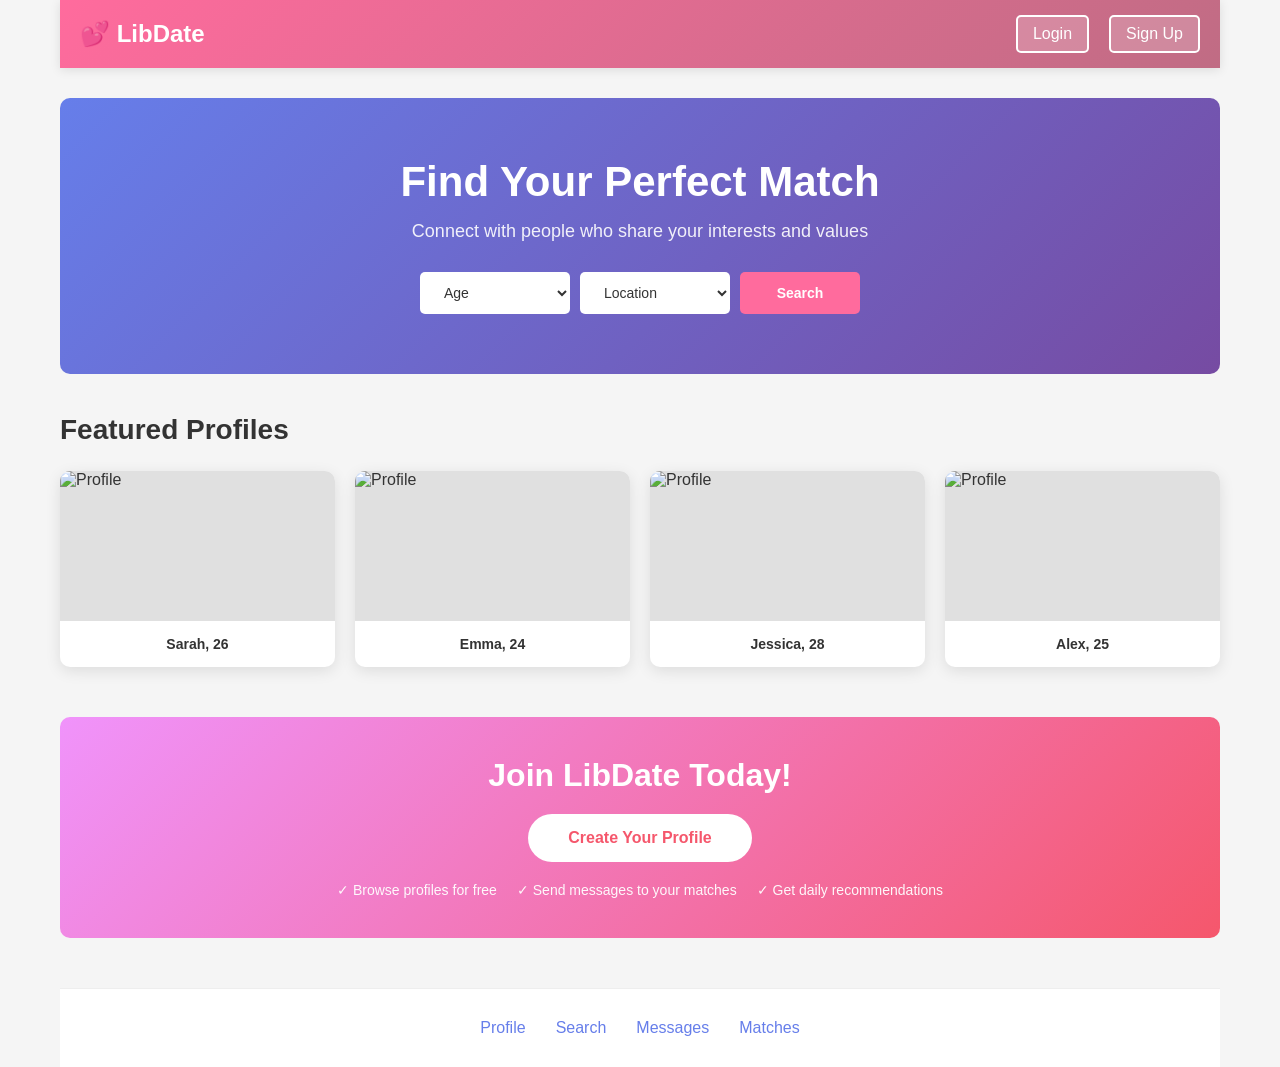
==== index.html @ b14d346c "hi" ====
<!DOCTYPE html>
<html lang="en">
<head>
    <meta charset="UTF-8">
    <meta name="viewport" content="width=device-width, initial-scale=1.0">
    <title>LibDate - Find Your Match</title>
    <link rel="stylesheet" href="styles/style.css">
</head>
<body>
    <div class="container">
        <!-- Navigation -->
        <nav class="navbar">
            <div class="navbar-left">
                <h1 class="logo">💕 LibDate</h1>
            </div>
            <div class="navbar-right">
                <a href="#" class="nav-link login-btn">Login</a>
                <a href="#" class="nav-link signup-btn">Sign Up</a>
            </div>
        </nav>

        <!-- Hero Section -->
        <section class="hero">
            <div class="hero-content">
                <h2>Find Your Perfect Match</h2>
                <p>Connect with people who share your interests and values</p>
                <div class="search-filters">
                    <select class="filter-dropdown" id="ageFilter">
                        <option value="">Age</option>
                        <option value="18-25">18-25</option>
                        <option value="25-35">25-35</option>
                        <option value="35-50">35-50</option>
                        <option value="50+">50+</option>
                    </select>
                    <select class="filter-dropdown" id="locationFilter">
                        <option value="">Location</option>
                        <option value="new-york">New York</option>
                        <option value="los-angeles">Los Angeles</option>
                        <option value="chicago">Chicago</option>
                        <option value="houston">Houston</option>
                        <option value="other">Other</option>
                    </select>
                    <button class="search-btn">Search</button>
                </div>
            </div>
        </section>

        <!-- Featured Profiles Section -->
        <section class="featured-section">
            <h3>Featured Profiles</h3>
            <div class="profiles-grid">
                <div class="profile-card">
                    <div class="profile-image">
                        <img src="https://via.placeholder.com/150" alt="Profile">
                    </div>
                    <p class="profile-name">Sarah, 26</p>
                </div>
                <div class="profile-card">
                    <div class="profile-image">
                        <img src="https://via.placeholder.com/150" alt="Profile">
                    </div>
                    <p class="profile-name">Emma, 24</p>
                </div>
                <div class="profile-card">
                    <div class="profile-image">
                        <img src="https://via.placeholder.com/150" alt="Profile">
                    </div>
                    <p class="profile-name">Jessica, 28</p>
                </div>
                <div class="profile-card">
                    <div class="profile-image">
                        <img src="https://via.placeholder.com/150" alt="Profile">
                    </div>
                    <p class="profile-name">Alex, 25</p>
                </div>
            </div>
        </section>

        <!-- Sign Up CTA Section -->
        <section class="signup-cta">
            <h3>Join LibDate Today!</h3>
            <button class="cta-btn">Create Your Profile</button>
            <div class="benefits">
                <p>✓ Browse profiles for free</p>
                <p>✓ Send messages to your matches</p>
                <p>✓ Get daily recommendations</p>
            </div>
        </section>

        <!-- Navigation Links -->
        <footer class="footer-nav">
            <a href="profile.html">Profile</a>
            <a href="search.html">Search</a>
            <a href="messaging.html">Messages</a>
            <a href="matches.html">Matches</a>
        </footer>
    </div>

    <script src="scripts/app.js"></script>
</body>
</html>
---- styles/style.css ----
/* ===========================
   General Styles
   =========================== */

* {
    margin: 0;
    padding: 0;
    box-sizing: border-box;
}

body {
    font-family: 'Segoe UI', Tahoma, Geneva, Verdana, sans-serif;
    background-color: #f5f5f5;
    color: #333;
}

.container {
    max-width: 1200px;
    margin: 0 auto;
    padding: 0 20px;
}

/* ===========================
   Navigation Bar
   =========================== */

.navbar {
    background: linear-gradient(135deg, #ff6b9d 0%, #c06c84 100%);
    padding: 15px 20px;
    display: flex;
    justify-content: space-between;
    align-items: center;
    box-shadow: 0 2px 10px rgba(0, 0, 0, 0.1);
    position: sticky;
    top: 0;
    z-index: 100;
    color: white;
}

.navbar-left {
    display: flex;
    align-items: center;
    gap: 30px;
}

.navbar-right {
    display: flex;
    gap: 20px;
}

.logo {
    font-size: 24px;
    font-weight: bold;
    color: white;
}

.nav-link {
    color: white;
    text-decoration: none;
    padding: 8px 15px;
    border-radius: 5px;
    transition: all 0.3s ease;
}

.nav-link:hover {
    background-color: rgba(255, 255, 255, 0.2);
}

.login-btn, .signup-btn {
    background-color: rgba(255, 255, 255, 0.2);
    border: 2px solid white;
}

/* ===========================
   Hero Section (Home Page)
   =========================== */

.hero {
    background: linear-gradient(135deg, #667eea 0%, #764ba2 100%);
    color: white;
    padding: 60px 20px;
    text-align: center;
    border-radius: 10px;
    margin-top: 30px;
    margin-bottom: 40px;
}

.hero-content h2 {
    font-size: 42px;
    margin-bottom: 15px;
}

.hero-content p {
    font-size: 18px;
    margin-bottom: 30px;
    opacity: 0.9;
}

.search-filters {
    display: flex;
    gap: 10px;
    justify-content: center;
    flex-wrap: wrap;
}

.filter-dropdown, .search-btn {
    padding: 12px 20px;
    border: none;
    border-radius: 5px;
    font-size: 14px;
    cursor: pointer;
    transition: all 0.3s ease;
}

.filter-dropdown {
    background-color: white;
    color: #333;
    min-width: 150px;
}

.filter-dropdown:hover {
    box-shadow: 0 3px 8px rgba(0, 0, 0, 0.2);
}

.search-btn {
    background-color: #ff6b9d;
    color: white;
    font-weight: bold;
    min-width: 120px;
}

.search-btn:hover {
    background-color: #ff5a8d;
    transform: translateY(-2px);
}

/* ===========================
   Featured Profiles Section
   =========================== */

.featured-section {
    margin-bottom: 50px;
}

.featured-section h3 {
    font-size: 28px;
    margin-bottom: 25px;
    color: #333;
}

.profiles-grid {
    display: grid;
    grid-template-columns: repeat(auto-fit, minmax(150px, 1fr));
    gap: 20px;
}

.profile-card {
    background: white;
    border-radius: 10px;
    overflow: hidden;
    box-shadow: 0 4px 15px rgba(0, 0, 0, 0.1);
    transition: all 0.3s ease;
    cursor: pointer;
}

.profile-card:hover {
    transform: translateY(-5px);
    box-shadow: 0 8px 25px rgba(0, 0, 0, 0.15);
}

.profile-image {
    width: 100%;
    height: 150px;
    background-color: #e0e0e0;
    display: flex;
    align-items: center;
    justify-content: center;
    overflow: hidden;
}

.profile-image img {
    width: 100%;
    height: 100%;
    object-fit: cover;
}

.profile-name {
    padding: 15px;
    font-weight: bold;
    text-align: center;
    font-size: 14px;
}

/* ===========================
   Sign Up CTA Section
   =========================== */

.signup-cta {
    background: linear-gradient(135deg, #f093fb 0%, #f5576c 100%);
    color: white;
    padding: 40px;
    border-radius: 10px;
    text-align: center;
    margin-bottom: 40px;
}

.signup-cta h3 {
    font-size: 32px;
    margin-bottom: 20px;
}

.cta-btn {
    background-color: white;
    color: #f5576c;
    padding: 15px 40px;
    border: none;
    border-radius: 25px;
    font-size: 16px;
    font-weight: bold;
    cursor: pointer;
    margin-bottom: 20px;
    transition: all 0.3s ease;
}

.cta-btn:hover {
    transform: scale(1.05);
    box-shadow: 0 5px 15px rgba(0, 0, 0, 0.2);
}

.benefits {
    display: flex;
    justify-content: center;
    gap: 20px;
    flex-wrap: wrap;
    font-size: 14px;
}

.benefits p {
    opacity: 0.95;
}

/* ===========================
   Profile Page
   =========================== */

.profile-page {
    display: grid;
    grid-template-columns: 1fr 1fr;
    gap: 40px;
    margin: 40px 0;
}

.profile-main {
    background: white;
    padding: 30px;
    border-radius: 10px;
    box-shadow: 0 2px 10px rgba(0, 0, 0, 0.1);
}

.profile-photo-section {
    margin-bottom: 30px;
}

.profile-photo {
    width: 200px;
    height: 250px;
    background-color: #e0e0e0;
    border-radius: 10px;
    overflow: hidden;
    margin-bottom: 20px;
}

.profile-photo img {
    width: 100%;
    height: 100%;
    object-fit: cover;
}

.profile-info h2 {
    font-size: 28px;
    margin-bottom: 10px;
    color: #333;
}

.profile-meta {
    color: #666;
    margin-bottom: 30px;
    font-size: 16px;
}

.profile-section {
    margin-bottom: 25px;
}

.profile-section h3 {
    font-size: 18px;
    color: #333;
    margin-bottom: 15px;
    border-bottom: 2px solid #ff6b9d;
    padding-bottom: 10px;
}

.profile-section p {
    color: #666;
    line-height: 1.6;
}

.interests {
    display: flex;
    flex-wrap: wrap;
    gap: 10px;
}

.interest-tag {
    background-color: #ffe0ec;
    color: #ff6b9d;
    padding: 8px 15px;
    border-radius: 20px;
    font-size: 14px;
}

.action-buttons {
    display: flex;
    gap: 15px;
    margin-top: 30px;
}

.btn {
    padding: 12px 25px;
    border: none;
    border-radius: 5px;
    font-size: 16px;
    cursor: pointer;
    transition: all 0.3s ease;
    flex: 1;
}

.btn-primary {
    background-color: #ff6b9d;
    color: white;
    font-weight: bold;
}

.btn-primary:hover {
    background-color: #ff5a8d;
    transform: translateY(-2px);
}

.btn-secondary {
    background-color: #667eea;
    color: white;
    font-weight: bold;
}

.btn-secondary:hover {
    background-color: #5568d3;
    transform: translateY(-2px);
}

.photo-gallery-section {
    background: white;
    padding: 30px;
    border-radius: 10px;
    box-shadow: 0 2px 10px rgba(0, 0, 0, 0.1);
}

.photo-gallery-section h3 {
    font-size: 20px;
    margin-bottom: 20px;
    color: #333;
}

.photo-gallery {
    display: grid;
    grid-template-columns: repeat(auto-fit, minmax(120px, 1fr));
    gap: 15px;
}

.gallery-item {
    width: 100%;
    height: 120px;
    background-color: #e0e0e0;
    border-radius: 8px;
    overflow: hidden;
    cursor: pointer;
    transition: all 0.3s ease;
}

.gallery-item img {
    width: 100%;
    height: 100%;
    object-fit: cover;
}

.gallery-item:hover {
    transform: scale(1.05);
    box-shadow: 0 3px 10px rgba(0, 0, 0, 0.15);
}

/* ===========================
   Search Page
   =========================== */

.search-page {
    display: grid;
    grid-template-columns: 250px 1fr;
    gap: 30px;
    margin: 40px 0;
}

.search-filters-panel {
    background: white;
    padding: 25px;
    border-radius: 10px;
    box-shadow: 0 2px 10px rgba(0, 0, 0, 0.1);
    height: fit-content;
    position: sticky;
    top: 80px;
}

.search-filters-panel h3 {
    font-size: 20px;
    margin-bottom: 20px;
    color: #333;
}

.filter-group {
    margin-bottom: 20px;
}

.filter-group label {
    display: block;
    margin-bottom: 8px;
    font-weight: bold;
    color: #333;
    font-size: 14px;
}

.filter-input {
    width: 100%;
    padding: 10px;
    border: 1px solid #ddd;
    border-radius: 5px;
    font-size: 14px;
    color: #333;
}

.search-results {
    background: white;
    padding: 30px;
    border-radius: 10px;
    box-shadow: 0 2px 10px rgba(0, 0, 0, 0.1);
}

.search-results h3 {
    font-size: 24px;
    margin-bottom: 25px;
    color: #333;
}

.results-list {
    display: flex;
    flex-direction: column;
    gap: 20px;
}

.result-item {
    display: flex;
    align-items: center;
    padding: 20px;
    border: 1px solid #eee;
    border-radius: 8px;
    transition: all 0.3s ease;
    gap: 20px;
}

.result-item:hover {
    box-shadow: 0 3px 15px rgba(0, 0, 0, 0.1);
    border-color: #ff6b9d;
}

.result-photo {
    width: 100px;
    height: 100px;
    background-color: #e0e0e0;
    border-radius: 8px;
    overflow: hidden;
    flex-shrink: 0;
}

.result-photo img {
    width: 100%;
    height: 100%;
    object-fit: cover;
}

.result-info {
    flex: 1;
}

.result-info h4 {
    font-size: 18px;
    margin-bottom: 5px;
    color: #333;
}

.result-info p {
    color: #666;
    font-size: 14px;
    margin-bottom: 5px;
}

.result-interests {
    color: #999;
    font-size: 13px;
}

.verify-btn {
    background-color: #ff6b9d;
    color: white;
    padding: 10px 20px;
    border: none;
    border-radius: 5px;
    cursor: pointer;
    transition: all 0.3s ease;
}

.verify-btn:hover {
    background-color: #ff5a8d;
    transform: translateY(-2px);
}

.pagination {
    display: flex;
    justify-content: center;
    align-items: center;
    gap: 20px;
    margin-top: 30px;
    padding-top: 20px;
    border-top: 1px solid #eee;
}

.page-btn {
    background-color: #667eea;
    color: white;
    padding: 10px 20px;
    border: none;
    border-radius: 5px;
    cursor: pointer;
    transition: all 0.3s ease;
}

.page-btn:hover {
    background-color: #5568d3;
}

.page-info {
    color: #666;
    font-size: 14px;
}

/* ===========================
   Messaging Page
   =========================== */

.messaging-page {
    display: grid;
    grid-template-columns: 280px 1fr;
    gap: 20px;
    margin: 40px 0;
    min-height: 600px;
}

.conversations-panel {
    background: white;
    padding: 20px;
    border-radius: 10px;
    box-shadow: 0 2px 10px rgba(0, 0, 0, 0.1);
    height: fit-content;
    position: sticky;
    top: 80px;
}

.conversations-panel h3 {
    font-size: 20px;
    margin-bottom: 20px;
    color: #333;
}

.conversations-list {
    display: flex;
    flex-direction: column;
    gap: 10px;
}

.conversation-item {
    display: flex;
    align-items: center;
    padding: 12px;
    border-radius: 8px;
    cursor: pointer;
    transition: all 0.3s ease;
    gap: 12px;
}

.conversation-item:hover {
    background-color: #f5f5f5;
}

.conversation-item.active {
    background-color: #ffe0ec;
}

.conv-avatar {
    width: 50px;
    height: 50px;
    background-color: #e0e0e0;
    border-radius: 50%;
    overflow: hidden;
    flex-shrink: 0;
}

.conv-avatar img {
    width: 100%;
    height: 100%;
    object-fit: cover;
}

.conv-info {
    flex: 1;
    min-width: 0;
}

.conv-info h4 {
    font-size: 14px;
    font-weight: bold;
    margin-bottom: 3px;
    color: #333;
}

.conv-info p {
    font-size: 12px;
    color: #999;
    white-space: nowrap;
    overflow: hidden;
    text-overflow: ellipsis;
}

.conv-time {
    font-size: 12px;
    color: #999;
    flex-shrink: 0;
}

.message-thread {
    background: white;
    border-radius: 10px;
    box-shadow: 0 2px 10px rgba(0, 0, 0, 0.1);
    display: flex;
    flex-direction: column;
    overflow: hidden;
}

.thread-header {
    padding: 20px;
    border-bottom: 1px solid #eee;
    background-color: #f9f9f9;
}

.thread-header h3 {
    font-size: 20px;
    margin-bottom: 5px;
    color: #333;
}

.thread-header p {
    font-size: 14px;
    color: #999;
}

.messages-container {
    flex: 1;
    padding: 20px;
    overflow-y: auto;
    display: flex;
    flex-direction: column;
    gap: 15px;
}

.message {
    display: flex;
    flex-direction: column;
    gap: 5px;
    max-width: 70%;
}

.message p {
    padding: 12px 15px;
    border-radius: 8px;
    word-wrap: break-word;
}

.message.incoming p {
    background-color: #f0f0f0;
    color: #333;
}

.message.outgoing {
    align-self: flex-end;
}

.message.outgoing p {
    background-color: #ff6b9d;
    color: white;
}

.msg-time {
    font-size: 12px;
    color: #999;
    padding: 0 15px;
}

.message-input-section {
    display: flex;
    gap: 10px;
    padding: 20px;
    border-top: 1px solid #eee;
    background-color: #f9f9f9;
}

.message-input {
    flex: 1;
    padding: 12px 15px;
    border: 1px solid #ddd;
    border-radius: 5px;
    font-size: 14px;
    resize: none;
}

.message-input:focus {
    outline: none;
    border-color: #ff6b9d;
    box-shadow: 0 0 5px rgba(255, 107, 157, 0.3);
}

.send-btn {
    background-color: #ff6b9d;
    color: white;
    padding: 12px 25px;
    border: none;
    border-radius: 5px;
    cursor: pointer;
    font-weight: bold;
    transition: all 0.3s ease;
}

.send-btn:hover {
    background-color: #ff5a8d;
    transform: translateY(-2px);
}

/* ===========================
   Matches Page
   =========================== */

.matches-page {
    margin: 40px 0;
}

.matches-section {
    background: white;
    padding: 30px;
    border-radius: 10px;
    box-shadow: 0 2px 10px rgba(0, 0, 0, 0.1);
    margin-bottom: 40px;
}

.matches-section h2 {
    font-size: 28px;
    margin-bottom: 25px;
    color: #333;
}

.matches-list {
    display: flex;
    flex-direction: column;
    gap: 20px;
}

.match-item {
    display: flex;
    align-items: center;
    padding: 20px;
    border: 1px solid #eee;
    border-radius: 8px;
    transition: all 0.3s ease;
    gap: 20px;
}

.match-item:hover {
    box-shadow: 0 3px 15px rgba(0, 0, 0, 0.1);
    border-color: #ff6b9d;
}

.match-photo {
    width: 120px;
    height: 120px;
    background-color: #e0e0e0;
    border-radius: 8px;
    overflow: hidden;
    flex-shrink: 0;
}

.match-photo img {
    width: 100%;
    height: 100%;
    object-fit: cover;
}

.match-info {
    flex: 1;
}

.match-info h3 {
    font-size: 20px;
    margin-bottom: 5px;
    color: #333;
}

.match-info p {
    color: #666;
    font-size: 14px;
    margin-bottom: 5px;
}

.match-date {
    color: #999;
    font-size: 13px;
}

.match-actions {
    flex-shrink: 0;
}

.match-btn {
    background-color: #667eea;
    color: white;
    padding: 10px 20px;
    border: none;
    border-radius: 5px;
    cursor: pointer;
    transition: all 0.3s ease;
}

.match-btn:hover {
    background-color: #5568d3;
    transform: translateY(-2px);
}

.daily-matches-section {
    background: white;
    padding: 30px;
    border-radius: 10px;
    box-shadow: 0 2px 10px rgba(0, 0, 0, 0.1);
    margin-bottom: 40px;
}

.daily-matches-section h2 {
    font-size: 28px;
    margin-bottom: 25px;
    color: #333;
}

.daily-matches-grid {
    display: grid;
    grid-template-columns: repeat(auto-fit, minmax(200px, 1fr));
    gap: 20px;
}

.daily-match-card {
    border: 1px solid #eee;
    border-radius: 8px;
    overflow: hidden;
    transition: all 0.3s ease;
    cursor: pointer;
    background: white;
}

.daily-match-card:hover {
    transform: translateY(-5px);
    box-shadow: 0 5px 20px rgba(0, 0, 0, 0.15);
    border-color: #ff6b9d;
}

.daily-match-photo {
    width: 100%;
    height: 200px;
    background-color: #e0e0e0;
    overflow: hidden;
}

.daily-match-photo img {
    width: 100%;
    height: 100%;
    object-fit: cover;
}

.daily-match-content {
    padding: 15px;
}

.daily-match-content h3 {
    font-size: 14px;
    color: #999;
    margin-bottom: 5px;
    font-weight: normal;
}

.daily-match-content p {
    font-size: 16px;
    font-weight: bold;
    color: #333;
    margin-bottom: 5px;
}

.match-subtitle {
    font-size: 13px;
    color: #999;
    font-weight: normal;
}

.daily-matches-list {
    display: flex;
    flex-direction: column;
    gap: 15px;
}

.daily-match-item {
    display: flex;
    align-items: center;
    padding: 15px;
    border: 1px solid #eee;
    border-radius: 8px;
    transition: all 0.3s ease;
    gap: 15px;
}

.daily-match-item:hover {
    box-shadow: 0 2px 10px rgba(0, 0, 0, 0.1);
}

.daily-match-small-photo {
    width: 100px;
    height: 100px;
    background-color: #e0e0e0;
    border-radius: 8px;
    overflow: hidden;
    flex-shrink: 0;
}

.daily-match-small-photo img {
    width: 100%;
    height: 100%;
    object-fit: cover;
}

.daily-match-small-info {
    flex: 1;
}

.daily-match-small-info h4 {
    font-size: 13px;
    color: #999;
    margin-bottom: 5px;
    font-weight: normal;
}

.daily-match-small-info p {
    font-size: 16px;
    font-weight: bold;
    color: #333;
    margin-bottom: 3px;
}

.match-location {
    font-size: 13px;
    color: #999;
    font-weight: normal;
}

.photo-btn {
    background-color: #f0f0f0;
    color: #333;
    padding: 8px 15px;
    border: 1px solid #ddd;
    border-radius: 5px;
    cursor: pointer;
    transition: all 0.3s ease;
    flex-shrink: 0;
}

.photo-btn:hover {
    background-color: #e0e0e0;
    border-color: #999;
}

/* ===========================
   Footer Navigation
   =========================== */

.footer-nav {
    display: flex;
    justify-content: center;
    gap: 30px;
    padding: 30px 20px;
    background: white;
    border-top: 1px solid #eee;
    margin-top: 50px;
    flex-wrap: wrap;
}

.footer-nav a {
    color: #667eea;
    text-decoration: none;
    font-weight: 500;
    transition: all 0.3s ease;
}

.footer-nav a:hover {
    color: #ff6b9d;
    text-decoration: underline;
}

/* ===========================
   Responsive Design
   =========================== */

@media (max-width: 768px) {
    .navbar-left {
        gap: 15px;
    }

    .navbar-right {
        gap: 10px;
    }

    .hero-content h2 {
        font-size: 28px;
    }

    .search-filters {
        flex-direction: column;
    }

    .filter-dropdown, .search-btn {
        width: 100%;
    }

    .profiles-grid {
        grid-template-columns: repeat(auto-fit, minmax(120px, 1fr));
    }

    .profile-page {
        grid-template-columns: 1fr;
    }

    .search-page {
        grid-template-columns: 1fr;
    }

    .search-filters-panel {
        position: static;
    }

    .messaging-page {
        grid-template-columns: 1fr;
    }

    .conversations-panel {
        position: static;
    }

    .action-buttons {
        flex-direction: column;
    }

    .message {
        max-width: 85%;
    }

    .daily-matches-grid {
        grid-template-columns: 1fr;
    }

    .results-list {
        gap: 15px;
    }

    .result-item {
        flex-direction: column;
        text-align: center;
    }

    .footer-nav {
        gap: 15px;
    }
}

@media (max-width: 480px) {
    .logo {
        font-size: 18px;
    }

    .hero-content h2 {
        font-size: 24px;
    }

    .hero-content p {
        font-size: 14px;
    }

    .profiles-grid {
        grid-template-columns: repeat(2, 1fr);
    }

    .signup-cta {
        padding: 25px 15px;
    }

    .signup-cta h3 {
        font-size: 22px;
    }

    .benefits {
        gap: 10px;
    }
}
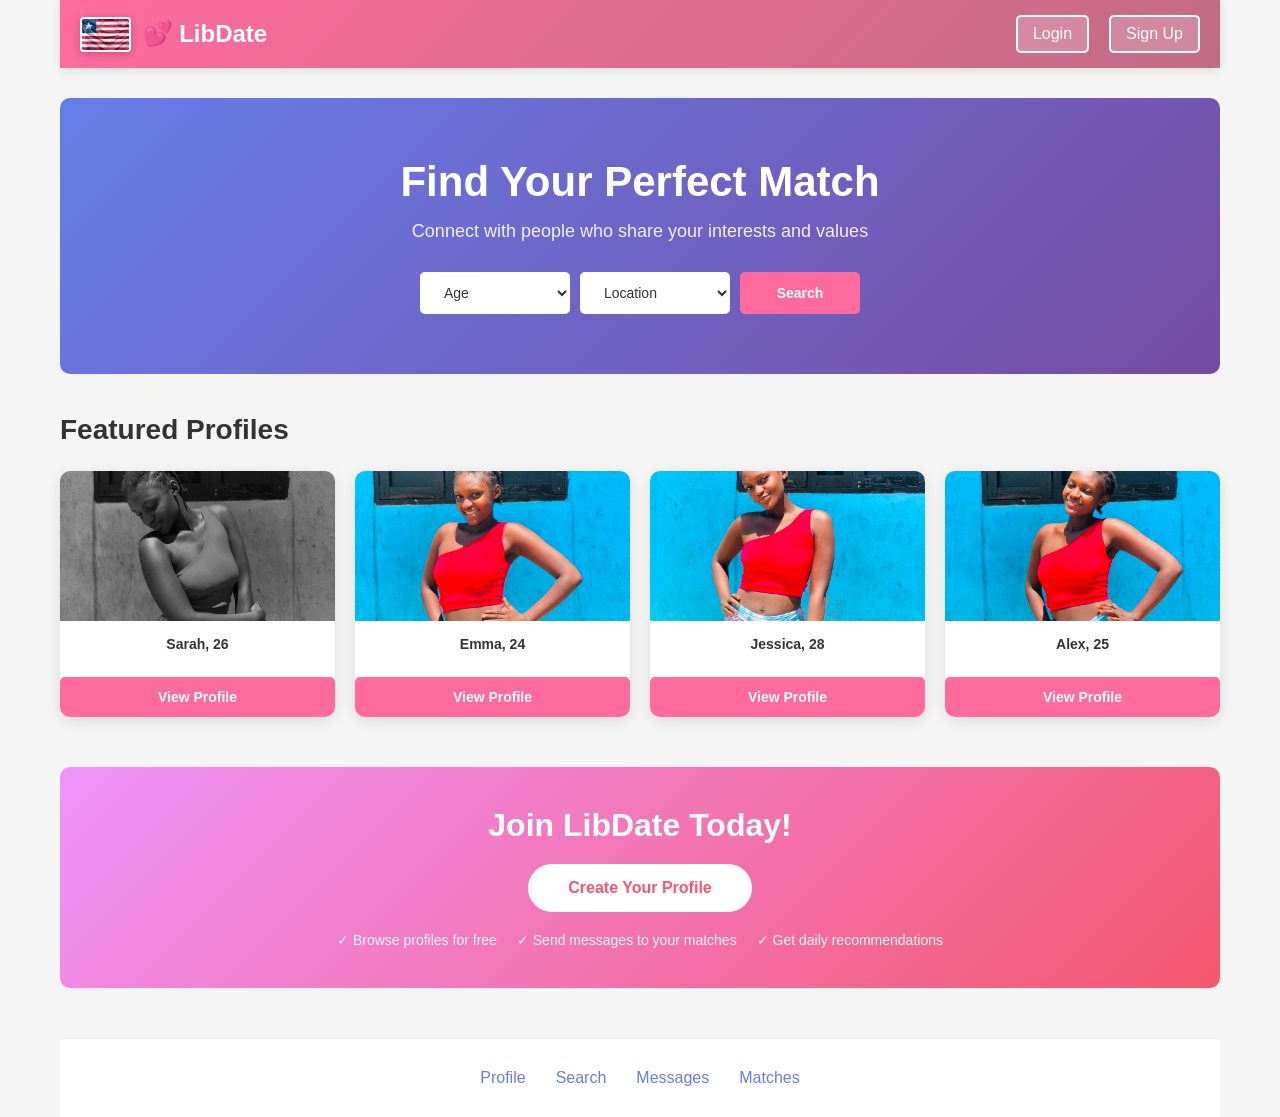
==== commit 7fecab2c: "let move" ====
--- a/index.html
+++ b/index.html
@@ -11,7 +11,10 @@
         <!-- Navigation -->
         <nav class="navbar">
             <div class="navbar-left">
-                <h1 class="logo">💕 LibDate</h1>
+                <div class="logo-section">
+                    <img src="images/liberiaflg.jpg" alt="Liberia Flag" class="flag-logo">
+                    <h1 class="logo">💕 LibDate</h1>
+                </div>
             </div>
             <div class="navbar-right">
                 <a href="#" class="nav-link login-btn">Login</a>
@@ -51,27 +54,31 @@
             <div class="profiles-grid">
                 <div class="profile-card">
                     <div class="profile-image">
-                        <img src="https://via.placeholder.com/150" alt="Profile">
+                        <img src="images/girl1.jpg" alt="Profile">
                     </div>
                     <p class="profile-name">Sarah, 26</p>
+                    <button class="view-profile-btn">View Profile</button>
                 </div>
                 <div class="profile-card">
                     <div class="profile-image">
-                        <img src="https://via.placeholder.com/150" alt="Profile">
+                        <img src="images/girl2.jpg" alt="Profile">
                     </div>
                     <p class="profile-name">Emma, 24</p>
+                    <button class="view-profile-btn">View Profile</button>
                 </div>
                 <div class="profile-card">
                     <div class="profile-image">
-                        <img src="https://via.placeholder.com/150" alt="Profile">
+                        <img src="images/girl3.jpg" alt="Profile">
                     </div>
                     <p class="profile-name">Jessica, 28</p>
+                    <button class="view-profile-btn">View Profile</button>
                 </div>
                 <div class="profile-card">
                     <div class="profile-image">
-                        <img src="https://via.placeholder.com/150" alt="Profile">
+                        <img src="images/girl5.jpg" alt="Profile">
                     </div>
                     <p class="profile-name">Alex, 25</p>
+                    <button class="view-profile-btn">View Profile</button>
                 </div>
             </div>
         </section>
--- a/styles/style.css
+++ b/styles/style.css
@@ -48,10 +48,31 @@
     gap: 20px;
 }
 
+.logo-section {
+    display: flex;
+    align-items: center;
+    gap: 12px;
+}
+
+.flag-logo {
+    height: 35px;
+    width: auto;
+    border-radius: 4px;
+    box-shadow: 0 2px 8px rgba(0, 0, 0, 0.2);
+    border: 2px solid white;
+    transition: all 0.3s ease;
+}
+
+.flag-logo:hover {
+    transform: scale(1.1);
+    box-shadow: 0 4px 12px rgba(0, 0, 0, 0.3);
+}
+
 .logo {
     font-size: 24px;
     font-weight: bold;
     color: white;
+    margin: 0;
 }
 
 .nav-link {
@@ -1005,6 +1026,59 @@
 }
 
 /* ===========================
+   View Profile Button (Universal)
+   =========================== */
+
+.view-profile-btn {
+    background-color: #ff6b9d;
+    color: white;
+    padding: 10px 20px;
+    border: none;
+    border-radius: 5px;
+    cursor: pointer;
+    font-weight: bold;
+    font-size: 14px;
+    transition: all 0.3s ease;
+}
+
+.view-profile-btn:hover {
+    background-color: #ff5a8d;
+    transform: translateY(-2px);
+    box-shadow: 0 4px 12px rgba(255, 107, 157, 0.4);
+}
+
+.profile-card .view-profile-btn {
+    width: 100%;
+    padding: 12px;
+    margin-top: 10px;
+}
+
+.daily-match-card.view-profile-btn {
+    cursor: pointer;
+    position: relative;
+}
+
+.daily-match-card.view-profile-btn::after {
+    content: 'View Profile';
+    position: absolute;
+    bottom: 0;
+    left: 0;
+    right: 0;
+    background: linear-gradient(to top, rgba(0, 0, 0, 0.7), transparent);
+    color: white;
+    padding: 15px;
+    text-align: center;
+    opacity: 0;
+    transition: opacity 0.3s ease;
+    font-weight: bold;
+    pointer-events: none;
+}
+
+.daily-match-card.view-profile-btn:hover::after {
+    opacity: 1;
+}
+
+/* ===========================
    Footer Navigation
    =========================== */
 
@@ -1040,6 +1114,14 @@
         gap: 15px;
     }
 
+    .logo-section {
+        gap: 8px;
+    }
+
+    .flag-logo {
+        height: 28px;
+    }
+
     .navbar-right {
         gap: 10px;
     }
@@ -1111,6 +1193,14 @@
         font-size: 18px;
     }
 
+    .logo-section {
+        gap: 6px;
+    }
+
+    .flag-logo {
+        height: 24px;
+    }
+
     .hero-content h2 {
         font-size: 24px;
     }
